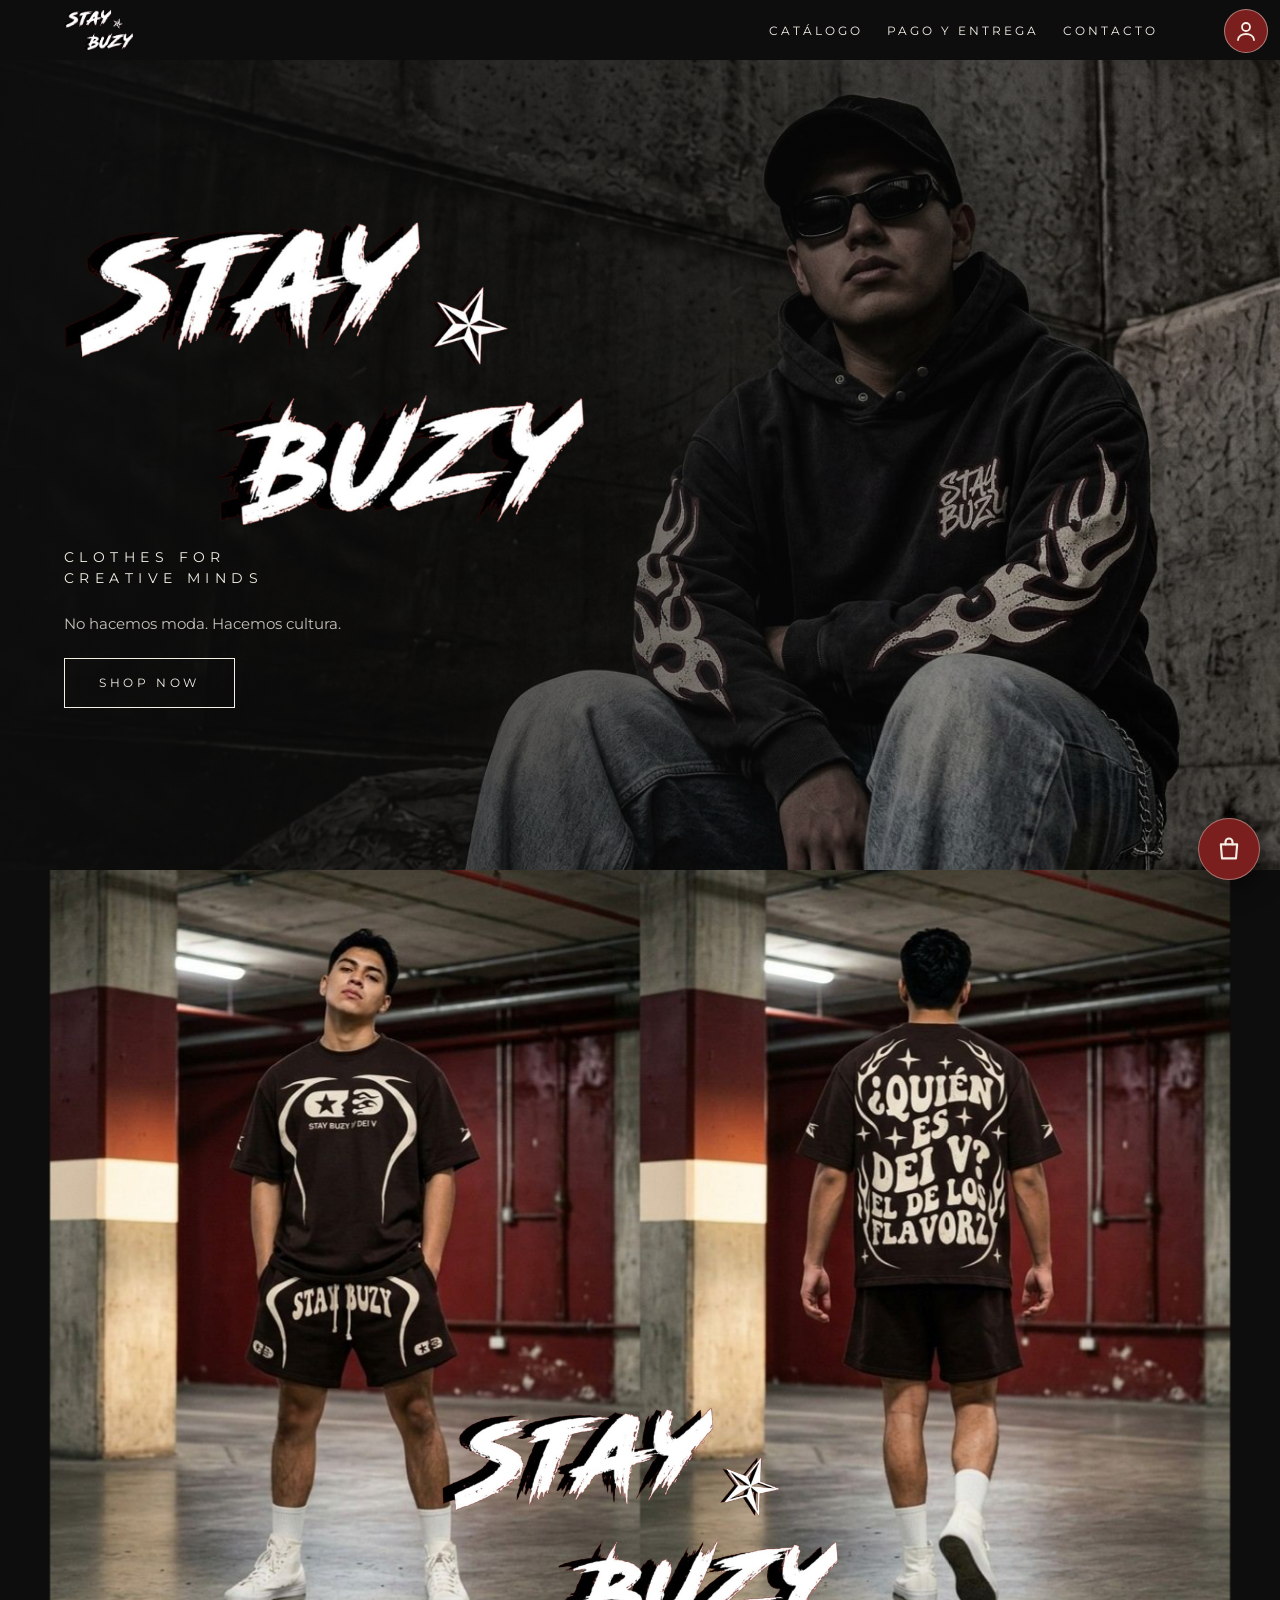
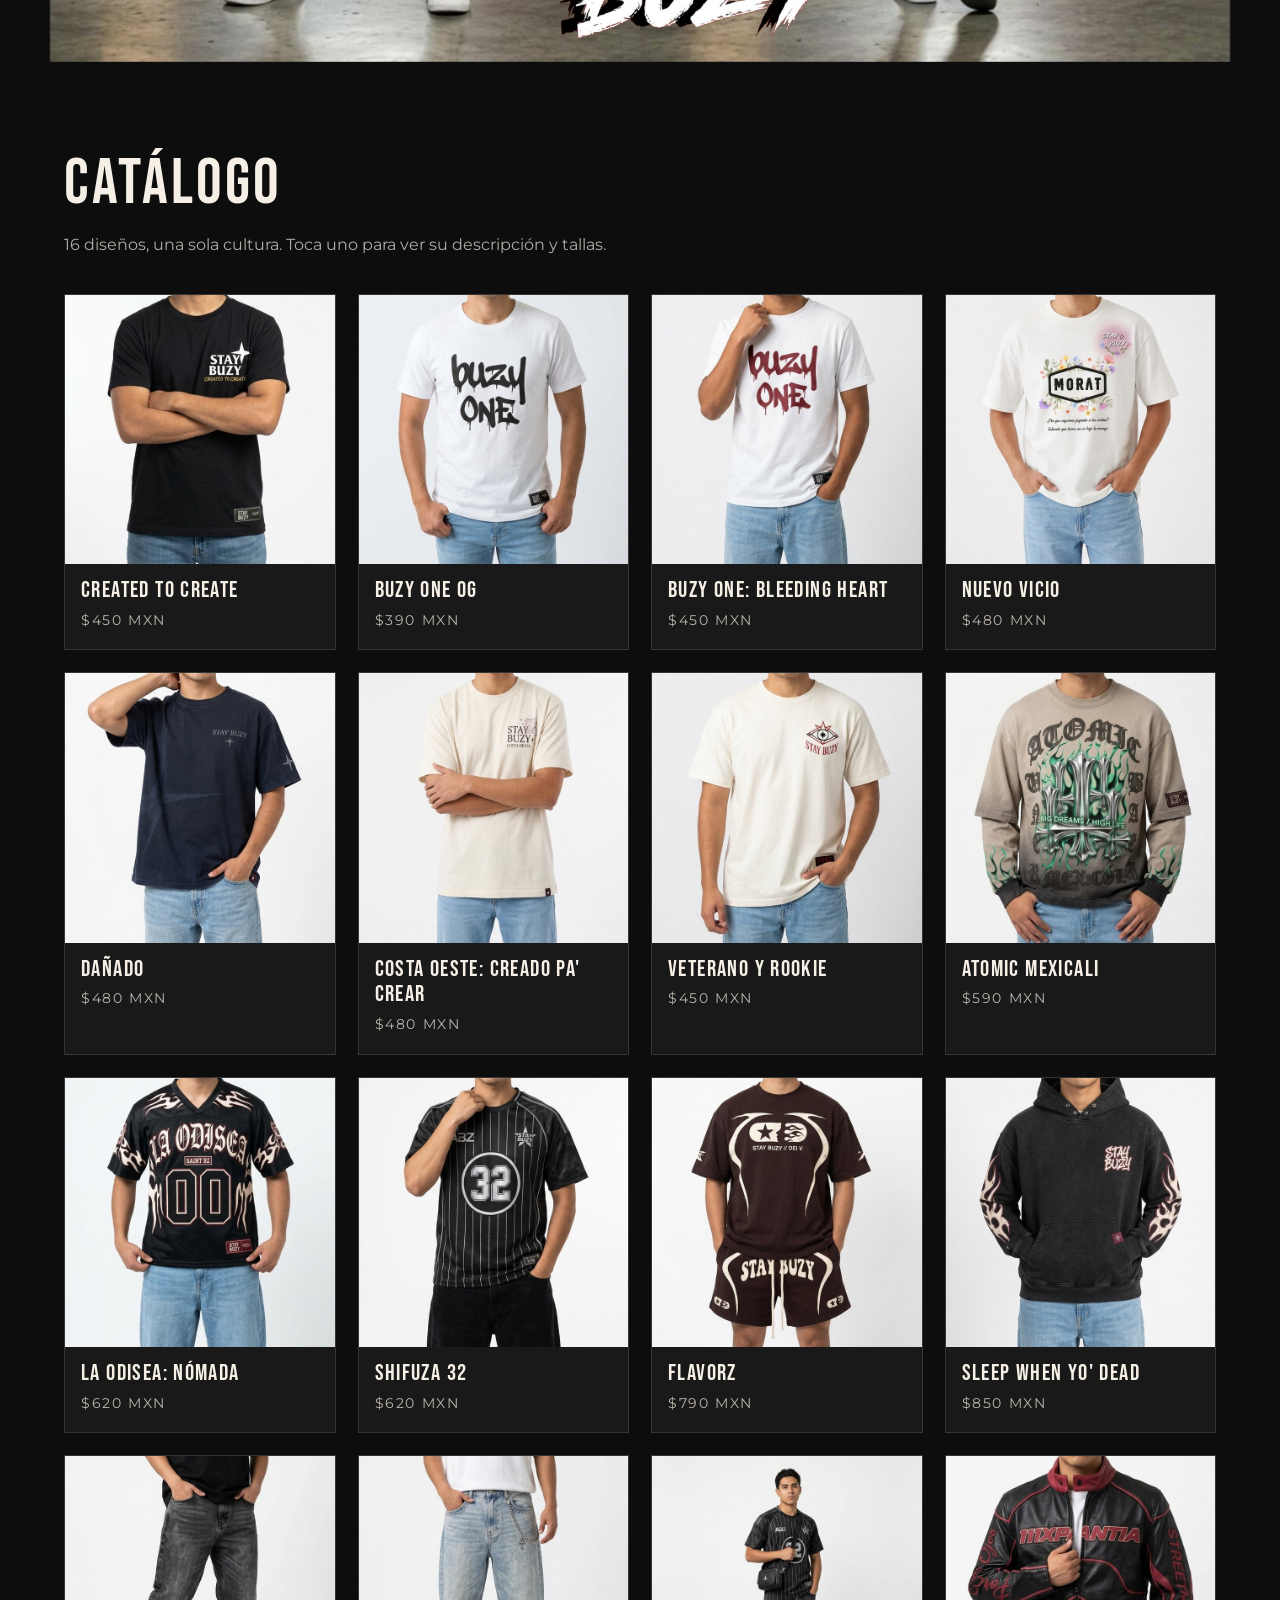
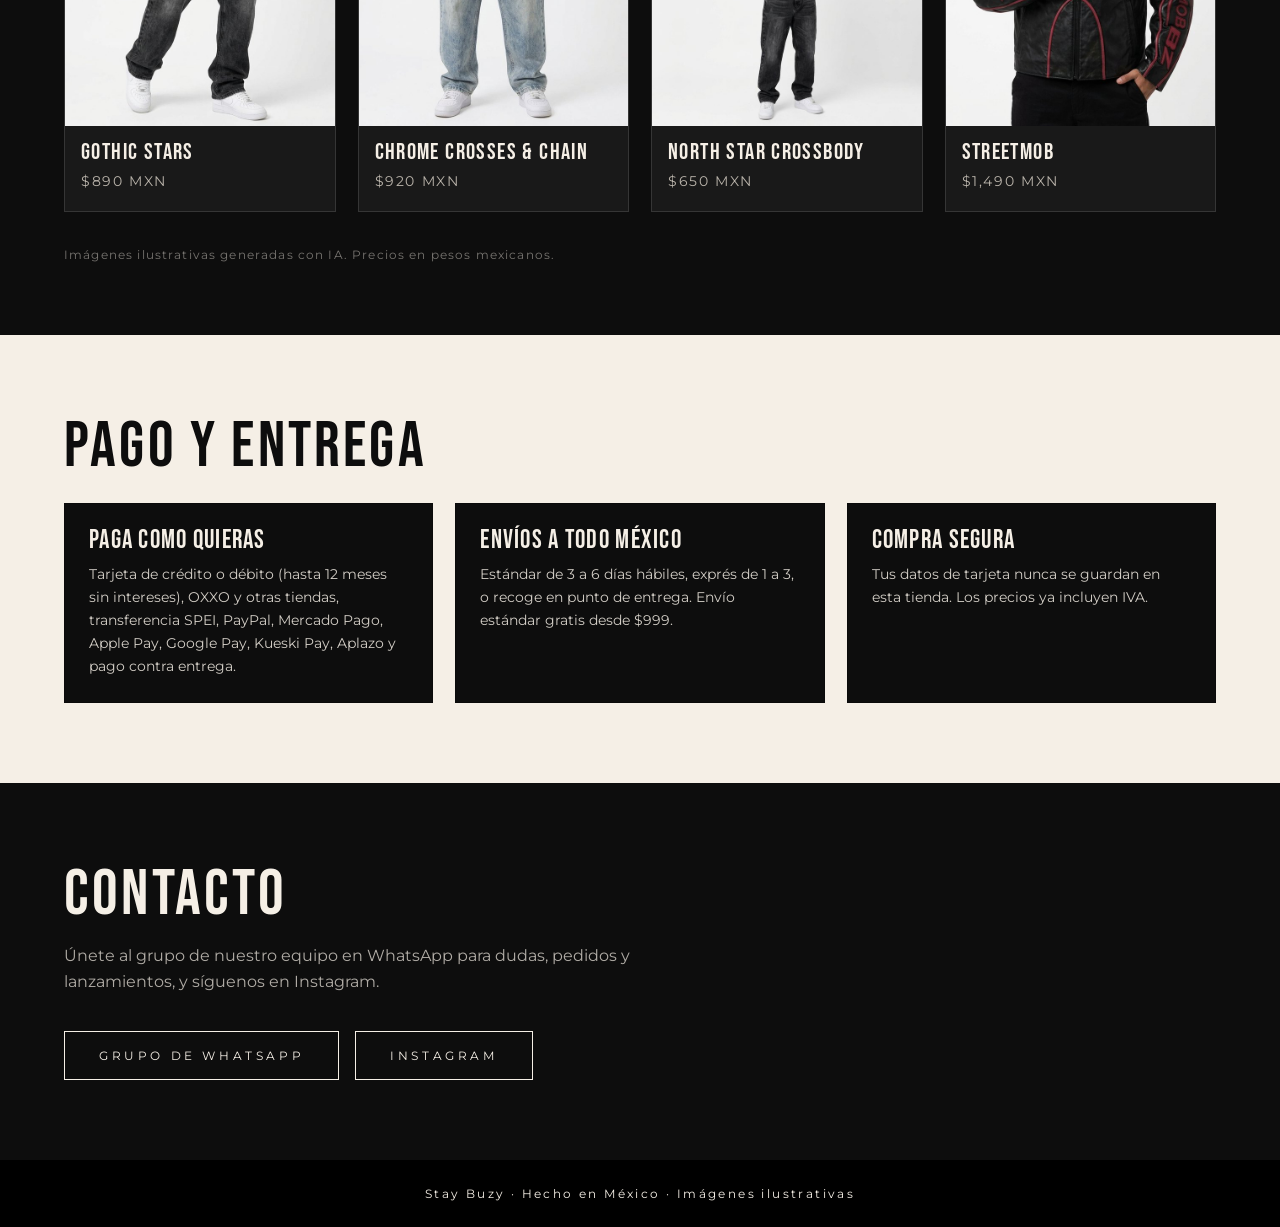
==== index.html @ 7fdaa64a "Primera versión" ====
<!DOCTYPE html>
<html lang="es">
<head>
  <meta charset="UTF-8">
  <meta name="viewport" content="width=device-width, initial-scale=1.0">
  <title>Stay Buzy | Ropa de tu artista favorito</title>
  <!-- Fuentes de la marca: Bebas Neue (títulos) y Montserrat (textos) -->
  <link href="https://fonts.googleapis.com/css2?family=Bebas+Neue&family=Montserrat:wght@400;600&family=Abril+Fatface&family=Alkalami&display=swap" rel="stylesheet">
  <link rel="stylesheet" href="css/styles.css">
  <link rel="stylesheet" href="css/carrito.css">
  <link rel="stylesheet" href="css/cuenta.css">
</head>
<body>

  <!-- ENCABEZADO: logo y menú. Cada enlace lleva a una sección por su id -->
  <header class="barra">
    <a href="#inicio"><img class="barra__logo" src="assets/logo.png" alt="Stay Buzy"></a>
    <nav>
      <ul class="menu">
        <li><a href="#catalogo">Catálogo</a></li>
        <li><a href="#pago">Pago y entrega</a></li>
        <li><a href="#contacto">Contacto</a></li>
      </ul>
    </nav>
  </header>

  <main>
    <!-- PORTADA: texto a la izquierda, foto del modelo de fondo (assets/hero.jpg) -->
    <section id="inicio" class="portada">
      <div class="portada__contenido">
        <img class="portada__logo" src="assets/logo.png" alt="Stay Buzy">
        <p class="portada__lema">Clothes for<br>creative minds</p>
        <p class="portada__eslogan">No hacemos moda. Hacemos cultura.</p>
        <a class="boton" href="#catalogo">Shop now</a>
      </div>
    </section>

    <!-- LOOKS: carrusel solo de imágenes (frente de cada look) con el logo encima. Lo mueve js/slider.js -->
    <section id="looks" class="looks" aria-label="Looks de Stay Buzy">
      <div class="slider" id="slider">
      <div class="slide"><img class="slide__foto" src="assets/looks/abz-32.jpg" alt="Look Stay Buzy" ></div>
      <div class="slide"><img class="slide__foto" src="assets/looks/dei-v.jpg" alt="Look Stay Buzy"></div>
      <div class="slide"><img class="slide__foto" src="assets/looks/atomic.jpg" alt="Look Stay Buzy"></div>
      <div class="slide"><img class="slide__foto" src="assets/looks/street-mob.jpg" alt="Look Stay Buzy"></div>
      <div class="slide"><img class="slide__foto" src="assets/looks/la-odisea.jpg" alt="Look Stay Buzy"></div>
        <img class="slider__logo" src="assets/logo.png" alt="Stay Buzy">
      </div>
    </section>

    <!-- CATÁLOGO: los 16 productos, cuadrados, con foto de frente, nombre y precio. Los dibuja js/inicio.js -->
    <section id="catalogo" class="seccion seccion--oscura catalogo">
      <h2>Catálogo</h2>
      <p class="catalogo__sub">16 diseños, una sola cultura. Toca uno para ver su descripción y tallas.</p>
      <div class="rejilla" id="rejilla"></div>
      <p class="catalogo__nota">Imágenes ilustrativas generadas con IA. Precios en pesos mexicanos.</p>
    </section>

    <section id="pago" class="seccion">
      <h2>Pago y entrega</h2>
      <div class="pe">
        <div><h3>Paga como quieras</h3><p>Tarjeta de crédito o débito (hasta 12 meses sin intereses), OXXO y otras tiendas, transferencia SPEI, PayPal, Mercado Pago, Apple Pay, Google Pay, Kueski Pay, Aplazo y pago contra entrega.</p></div>
        <div><h3>Envíos a todo México</h3><p>Estándar de 3 a 6 días hábiles, exprés de 1 a 3, o recoge en punto de entrega. Envío estándar gratis desde $999.</p></div>
        <div><h3>Compra segura</h3><p>Tus datos de tarjeta nunca se guardan en esta tienda. Los precios ya incluyen IVA.</p></div>
      </div>
    </section>

    <section id="contacto" class="seccion seccion--oscura">
      <h2>Contacto</h2>
      <p class="catalogo__sub">Únete al grupo de nuestro equipo en WhatsApp para dudas, pedidos y lanzamientos, y síguenos en Instagram.</p>
      <div class="ct">
        <a class="boton" id="ctWa" href="#" target="_blank" rel="noopener">Grupo de WhatsApp</a>
        <a class="boton" id="ctIg" href="#" target="_blank" rel="noopener">Instagram</a>
      </div>
    </section>
  </main>

  <!-- PIE DE PÁGINA -->
  <footer class="pie">
    <p>Stay Buzy · Hecho en México · Imágenes ilustrativas</p>
  </footer>

  <script src="js/productos.js"></script>
  <script src="js/comun.js"></script>
  <script src="js/carrito.js"></script>
  <script src="js/cuenta.js"></script>
  <script src="js/inicio.js"></script>
  <script src="js/slider.js"></script>
  <script>document.getElementById("ctWa").href = TIENDA.whatsappGrupo; document.getElementById("ctIg").href = TIENDA.instagram;</script>
</body>
</html>
---- css/styles.css ----
/* ===== 1. VARIABLES: colores y fuentes de la marca ===== */
:root {
  --negro: #0D0D0D;
  --crema: #F5EFE6;
  --vino: #7A1E1E;
  --gris: #3A3A3A;
  --fuente-titulos: 'Bebas Neue', Impact, sans-serif;
  --fuente-texto: 'Montserrat', Arial, sans-serif;
}

/* ===== 2. REINICIO: quita márgenes por defecto ===== */
* { margin: 0; padding: 0; box-sizing: border-box; }
html { scroll-behavior: smooth; scroll-padding-top: 80px; }

body {
  background: var(--crema);
  color: var(--negro);
  font-family: var(--fuente-texto);
  line-height: 1.6;
}

img { max-width: 100%; display: block; }
a { color: inherit; }

h1, h2, h3 {
  font-family: var(--fuente-titulos);
  font-weight: 400;
  letter-spacing: 0.05em;
  line-height: 1;
}

/* ===== 3. ENCABEZADO Y MENÚ ===== */
.barra {
  position: sticky;      /* se queda arriba al bajar */
  top: 0;
  z-index: 10;
  display: flex;
  justify-content: space-between;
  align-items: center;
  flex-wrap: wrap;
  gap: 10px;
  padding: 10px 5%;
  background: var(--negro);
  color: var(--crema);
}
.barra__logo { height: 40px; }

.menu {
  display: flex;
  flex-wrap: wrap;
  gap: 24px;
  list-style: none;
}
.menu a {
  text-decoration: none;
  font-size: 0.75rem;
  letter-spacing: 0.25em;
  text-transform: uppercase;
}
.menu a:hover { color: var(--vino); }

/* ===== 4. PORTADA con foto de fondo ===== */
.portada {
  position: relative;
  min-height: 90vh;
  display: flex;
  align-items: center;
  padding: 60px 5%;
  color: var(--crema);
  /* Capas (de arriba a abajo): degradado oscuro para leer el texto, foto del modelo,
     y un fondo de respaldo por si todavía no existe assets/hero.jpg */
  background:
    linear-gradient(90deg, rgba(13,13,13,.92) 0%, rgba(13,13,13,.55) 45%, rgba(13,13,13,.1) 100%),
    url("../assets/hero.jpg") right center / cover no-repeat,
    radial-gradient(ellipse at 70% 40%, var(--gris), var(--negro));
}
.portada__contenido {
  max-width: 560px;
  display: flex;
  flex-direction: column;
  align-items: flex-start;
  gap: 22px;
}
.portada__logo { width: min(100%, 520px); }
.portada__lema {
  font-size: 0.85rem;
  letter-spacing: 0.4em;
  text-transform: uppercase;
}
.portada__eslogan { font-size: 0.95rem; opacity: 0.8; }
.portada__nota {
  position: absolute;
  right: 5%;
  bottom: 16px;
  font-size: 0.65rem;
  letter-spacing: 0.2em;
  text-transform: uppercase;
  opacity: 0.6;
}
@media (max-width: 700px) {
  /* En celular la foto entra completa a lo ancho (sin recortar los lados) y el texto va debajo */
  .portada {
    display: block;
    min-height: 0;
    padding: calc(100vw * 768 / 1376 + 10px) 5% 50px;
    background:
      linear-gradient(0deg, var(--negro) 0, rgba(13,13,13,0) calc(100vw * 0.2)) 0 calc(100vw * 768 / 1376 - 100vw * 0.2) / 100% calc(100vw * 0.2) no-repeat,
      url("../assets/hero.jpg") center top / 100% auto no-repeat,
      var(--negro);
  }
  .portada__contenido { max-width: none; }
}

.boton {
  display: inline-block;
  padding: 14px 34px;
  border: 1px solid var(--crema);
  text-decoration: none;
  font-size: 0.75rem;
  letter-spacing: 0.3em;
  text-transform: uppercase;
}
.boton:hover { background: var(--crema); color: var(--vino); }

/* ===== 5. SECCIONES ===== */
.seccion { padding: 80px 5%; }
.seccion--oscura { background: var(--negro); color: var(--crema); }
.seccion h2 { font-size: clamp(2.4rem, 6vw, 4rem); margin-bottom: 16px; }
.pendiente { opacity: 0.6; font-style: italic; }

/* ===== 6. PIE DE PÁGINA ===== */
.pie {
  padding: 24px 5%;
  background: #000;
  color: var(--crema);
  text-align: center;
  font-size: 0.75rem;
  letter-spacing: 0.2em;
}

/* ===== 7. CARRUSEL DE LOOKS (solo imágenes, frente + espalda, con logo grande encima) ===== */
.looks { background: var(--negro); }
.slider {
  /* La foto mide 1264x848 (proporción 1.49). El alto se ajusta para verla completa. */
  --alto: min(calc(100vw / 1.4906), 88vh);
  position: relative; height: var(--alto); overflow: hidden;
  background: var(--negro);
}
/* Todas las fotos quedan apiladas y siempre "pintadas"; solo cambia la opacidad (rápido y ligero) */
.slide {
  position: absolute; inset: 0;
  display: flex; justify-content: center;
  opacity: 0;
  transition: opacity .4s ease;
  will-change: opacity;
}
.slide--activo { opacity: 1; }
.slide__foto { height: 100%; width: auto; max-width: none; }

/* Logo grande abajo al centro, encima de las fotos (como el título de Siren's Web) */
.slider__logo {
  position: absolute; z-index: 2; pointer-events: none;
  left: 50%; bottom: 3%; transform: translateX(-50%);
  width: calc(var(--alto) * .5);
}
@media (max-width: 700px) {
  .slider__logo { width: calc(var(--alto) * .56); bottom: 2%; }
}
@media (prefers-reduced-motion: reduce) { .slide { transition: none; } }


/* ===== 8. CATÁLOGO EN EL INICIO: 16 tarjetas cuadradas (foto de frente, nombre y precio) ===== */
.catalogo { padding-top: 90px; padding-bottom: 70px; }
.catalogo__sub { opacity: .7; margin-bottom: 36px; max-width: 60ch; }
.catalogo__nota { opacity: .45; font-size: .72rem; letter-spacing: .1em; margin-top: 34px; }
.rejilla { display: grid; grid-template-columns: repeat(4, 1fr); gap: 22px; }   /* 16 productos = 4 filas de 4 */
@media (max-width: 1000px) { .rejilla { grid-template-columns: repeat(3, 1fr); } }
.tarjeta {
  display: block; text-decoration: none; overflow: hidden;
  background: rgba(255,255,255,.05);              /* semitransparente */
  border: 1px solid rgba(255,255,255,.12);
  transition: transform .3s, border-color .3s, background .3s;
}
.tarjeta:hover { transform: translateY(-5px); border-color: rgba(245,239,230,.55); background: rgba(255,255,255,.09); }
.tarjeta__foto { aspect-ratio: 1 / 1; overflow: hidden; background: #1a1a1a; }
.tarjeta__foto img { width: 100%; height: 100%; object-fit: cover; transition: transform .5s ease; }
.tarjeta:hover .tarjeta__foto img { transform: scale(1.04); }
.tarjeta__info { padding: 14px 16px 18px; }
.tarjeta h3 { font-size: 1.45rem; letter-spacing: .06em; line-height: 1.1; color: var(--crema); }
.tarjeta .precio { margin-top: 6px; font-size: .85rem; letter-spacing: .12em; color: #b9b3aa; }
@media (max-width: 700px) {
  .rejilla { grid-template-columns: repeat(2, 1fr); gap: 12px; }
  .tarjeta__info { padding: 10px 12px 14px; }
  .tarjeta h3 { font-size: 1.15rem; }
}
---- css/carrito.css ----
/* Carrito flotante y panel lateral. Mismos tonos y fuentes que la página de producto. */
:root { --vino: #7A1E1E; --vino-claro: #962626; --cb-linea: rgba(255,255,255,.14); }
.cb-fab { position: fixed; right: 20px; bottom: 20px; z-index: 50; width: 62px; height: 62px; border-radius: 50%; display: grid; place-items: center; background: var(--vino); color: #F5EFE6; border: 1px solid rgba(245,239,230,.4); box-shadow: 0 8px 24px rgba(0,0,0,.55); cursor: pointer; transition: background .2s; }
.cb-fab:hover { background: var(--vino-claro); }
.cb-fab svg { width: 28px; height: 28px; }
.cb-fab b { position: absolute; top: -5px; right: -5px; min-width: 24px; height: 24px; padding: 0 6px; border-radius: 12px; background: #F5EFE6; color: #0D0D0D; font: 700 .78rem/24px Arial, sans-serif; text-align: center; }
.cb-fab.vacio b { display: none; }
.cb-fab.salta { animation: cbsalta .45s; }
@keyframes cbsalta { 40% { transform: scale(1.2); } }
.cb-vel { position: fixed; inset: 0; z-index: 60; background: rgba(0,0,0,.65); opacity: 0; pointer-events: none; transition: opacity .25s; }
.cb { position: fixed; top: 0; right: 0; bottom: 0; z-index: 61; width: min(430px, 100%); display: flex; flex-direction: column; background: #0D0D0D; color: #F5EFE6; border-left: 1px solid var(--cb-linea); transform: translateX(105%); transition: transform .3s; font-family: 'Alkalami', Georgia, serif; line-height: 1.5; }
.cb-abierto .cb-vel { opacity: 1; pointer-events: auto; }
.cb-abierto .cb { transform: none; }
.cb button { font-family: inherit; cursor: pointer; color: inherit; }
.cb__cab { display: flex; justify-content: space-between; align-items: center; padding: 18px 22px; border-bottom: 1px solid var(--cb-linea); }
.cb__cab h2 { font: 400 1.7rem 'Abril Fatface', Georgia, serif; }
.cb__cab button { background: none; border: 0; font-size: 1.2rem; padding: 6px 10px; }
.cb__envio { padding: 14px 22px; font-size: .9rem; border-bottom: 1px solid var(--cb-linea); }
.cb__barra { height: 5px; margin-top: 8px; background: rgba(255,255,255,.12); border-radius: 3px; overflow: hidden; }
.cb__barra i { display: block; height: 100%; background: var(--vino-claro); transition: width .3s; }
.cb__lista { flex: 1; overflow-y: auto; list-style: none; padding: 6px 22px; }
.cb__fila { display: grid; grid-template-columns: 72px 1fr auto; gap: 14px; padding: 16px 0; border-bottom: 1px solid var(--cb-linea); }
.cb__fila img { width: 72px; height: 72px; object-fit: cover; border: 1px solid var(--cb-linea); }
.cb__nom { font: 400 1.1rem/1.15 'Abril Fatface', Georgia, serif; }
.cb__sub { font-size: .85rem; color: #b9b3aa; }
.cb__cant { display: flex; align-items: center; gap: 4px; margin-top: 8px; }
.cb__cant button { width: 30px; height: 30px; background: none; border: 1px solid var(--cb-linea); border-radius: 50%; }
.cb__cant button:hover { border-color: #F5EFE6; }
.cb__cant span { min-width: 28px; text-align: center; }
.cb button.cb__quitar { width: auto; height: auto; margin-left: 10px; border: 0; border-radius: 0; font-size: .8rem; color: #b9b3aa; text-decoration: underline; }
.cb__imp { font-size: .95rem; }
.cb__pie { padding: 18px 22px 22px; border-top: 1px solid var(--cb-linea); display: grid; gap: 10px; background: rgba(255,255,255,.04); }
.cb__tot { display: flex; justify-content: space-between; font: 400 1.3rem 'Abril Fatface', Georgia, serif; }
.cb__nota { font-size: .78rem; color: #b9b3aa; }
.cb__vacio { flex: 1; display: grid; place-content: center; justify-items: center; gap: 18px; text-align: center; padding: 30px; }
.cb .btn, .btn { display: block; text-align: center; text-decoration: none; padding: 16px 20px; font: 400 .85rem 'Alkalami', Georgia, serif; letter-spacing: .25em; text-transform: uppercase; border: 1px solid #F5EFE6; transition: .25s; }
.cb .btn--lleno { background: #F5EFE6; color: #0D0D0D; }
.cb .btn--lleno:hover { background: #fff; }
.cb .btn--borde { background: none; }
.cb .btn--borde:hover { background: #F5EFE6; color: #0D0D0D; }
@media (prefers-reduced-motion: reduce) { .cb, .cb-vel, .cb-fab { transition: none; animation: none; } }

.pe { display: grid; grid-template-columns: repeat(3, 1fr); gap: 22px; margin-top: 24px; }
.pe > div { padding: 24px; background: var(--negro); color: var(--crema); border: 1px solid rgba(0,0,0,.2); }
.pe h3 { font-size: 1.6rem; margin-bottom: 10px; }
.pe p { font-size: .9rem; opacity: .85; }
@media (max-width: 800px) { .pe { grid-template-columns: 1fr; } }

.ct { display: flex; flex-wrap: wrap; gap: 16px; }
---- css/cuenta.css ----
/* Burbuja de perfil, ventana de acceso y reseñas. Mismos tonos y fuentes de la tienda. */
.barra, .cab { padding-right: calc(5% + 58px); }
.cu-btn { position: fixed; top: 9px; right: 12px; z-index: 55; width: 44px; height: 44px; border-radius: 50%; overflow: hidden; display: grid; place-items: center; background: var(--vino, #7A1E1E); color: #F5EFE6; border: 1px solid rgba(245,239,230,.45); font: 400 1.25rem 'Abril Fatface', Georgia, serif; cursor: pointer; padding: 0; }
.cu-btn:hover { background: #962626; }
.cu-btn svg { width: 24px; height: 24px; } .cu-btn img { width: 100%; height: 100%; object-fit: cover; }
.cu-menu { position: fixed; top: 60px; right: 12px; z-index: 56; width: 220px; padding: 8px; background: #0D0D0D; border: 1px solid rgba(255,255,255,.2); box-shadow: 0 10px 30px rgba(0,0,0,.6); font-family: 'Alkalami', Georgia, serif; color: #F5EFE6; }
.cu-menu p { padding: 8px 12px; font-size: .9rem; color: #b9b3aa; }
.cu-menu a, .cu-menu button { display: block; width: 100%; padding: 10px 12px; background: none; border: 0; text-align: left; text-decoration: none; color: #F5EFE6; font: inherit; font-size: .95rem; cursor: pointer; }
.cu-menu a:hover, .cu-menu button:hover { background: rgba(255,255,255,.09); }
.cu-modal { position: fixed; inset: 0; z-index: 80; display: grid; place-items: center; padding: 16px; background: rgba(0,0,0,.7); }
.cu-modal[hidden] { display: none; }
.cu-caja { position: relative; width: min(420px, 100%); padding: 28px; background: #0D0D0D; color: #F5EFE6; border: 1px solid rgba(255,255,255,.2); font-family: 'Alkalami', Georgia, serif; }
.cu-x { position: absolute; top: 10px; right: 12px; background: none; border: 0; color: inherit; font-size: 1.1rem; cursor: pointer; }
.cu-tabs { display: flex; gap: 6px; margin-bottom: 18px; }
.cu-tabs button { flex: 1; padding: 10px; background: none; border: 0; border-bottom: 3px solid rgba(255,255,255,.14); color: #b9b3aa; font: inherit; cursor: pointer; }
.cu-tabs button.on { color: #F5EFE6; border-color: #7A1E1E; }
.cu-caja form { display: grid; gap: 12px; }
.cu-caja label { display: grid; gap: 5px; font-size: .85rem; color: #b9b3aa; }
.cu-caja input { padding: 12px; background: rgba(0,0,0,.4); border: 1px solid rgba(255,255,255,.2); color: #F5EFE6; font: 1rem 'Alkalami', Georgia, serif; border-radius: 0; }
.cu-caja input:focus-visible { outline: 2px solid #F5EFE6; }
.cu-err { min-height: 1.4em; color: #f0908b; font-size: .88rem; }
.cu-ok { padding: 15px; background: #7A1E1E; border: 1px solid #7A1E1E; color: #F5EFE6; font: .85rem 'Alkalami', Georgia, serif; letter-spacing: .25em; text-transform: uppercase; cursor: pointer; }
.cu-ok:hover { background: #962626; }
/* Reseñas */
.resenas { border-top: 1px solid var(--linea); }
.resenas h2 { font: 400 2rem var(--f-titulos); margin-bottom: 20px; }
.res__res { display: flex; align-items: center; gap: 20px; margin-bottom: 28px; padding: 22px; border: 1px solid var(--linea); background: var(--panel); }
.res__nota { font: 400 4rem/1 var(--f-titulos); }
.est { letter-spacing: .1em; color: var(--crema); } .est i { font-style: normal; opacity: .25; } .est b { font-weight: 400; }
.res__res p { font-size: .9rem; color: var(--gris-claro); } .res__res .est { font-size: 1.4rem; }
.res__lista { display: grid; grid-template-columns: 1fr 1fr; gap: 16px; }
.res { padding: 20px; border: 1px solid var(--linea); background: var(--panel); }
.res__c { display: flex; justify-content: space-between; gap: 10px; margin-bottom: 8px; font-size: .85rem; color: var(--gris-claro); }
.res__c b { font: 400 1.1rem var(--f-titulos); color: var(--crema); display: block; }
.res p { font-size: .95rem; } .res small { display: block; margin-top: 10px; color: var(--gris-claro); font-size: .75rem; }
@media (max-width: 760px) { .res__lista { grid-template-columns: 1fr; } .res__res { flex-wrap: wrap; } }

/* Que solo se vea un formulario a la vez */
.cu-caja form[hidden] { display: none; }
/* La ventana tiene su propio scroll y no mueve la página de atrás */
.cu-modal { overflow-y: auto; overscroll-behavior: contain; }
.cu-caja { max-height: calc(100vh - 32px); overflow-y: auto; overscroll-behavior: contain; }
body.cu-bloqueo { overflow: hidden; }
/* Ojito de la contraseña */
.cu-pass { position: relative; display: block; }
.cu-pass input { width: 100%; padding-right: 48px; }
.cu-ojo { position: absolute; right: 4px; top: 50%; transform: translateY(-50%); width: 40px; height: 40px; display: grid; place-items: center; background: none; border: 0; color: #b9b3aa; cursor: pointer; }
.cu-ojo:hover { color: #F5EFE6; }
.cu-ojo svg { width: 22px; height: 22px; }
.cu-ojo .tacha { display: none; } .cu-ojo.on .tacha { display: block; }
.cu-cambio { text-align: center; font-size: .9rem; color: #b9b3aa; }
.cu-cambio button { background: none; border: 0; padding: 0; color: #F5EFE6; font: inherit; text-decoration: underline; cursor: pointer; }
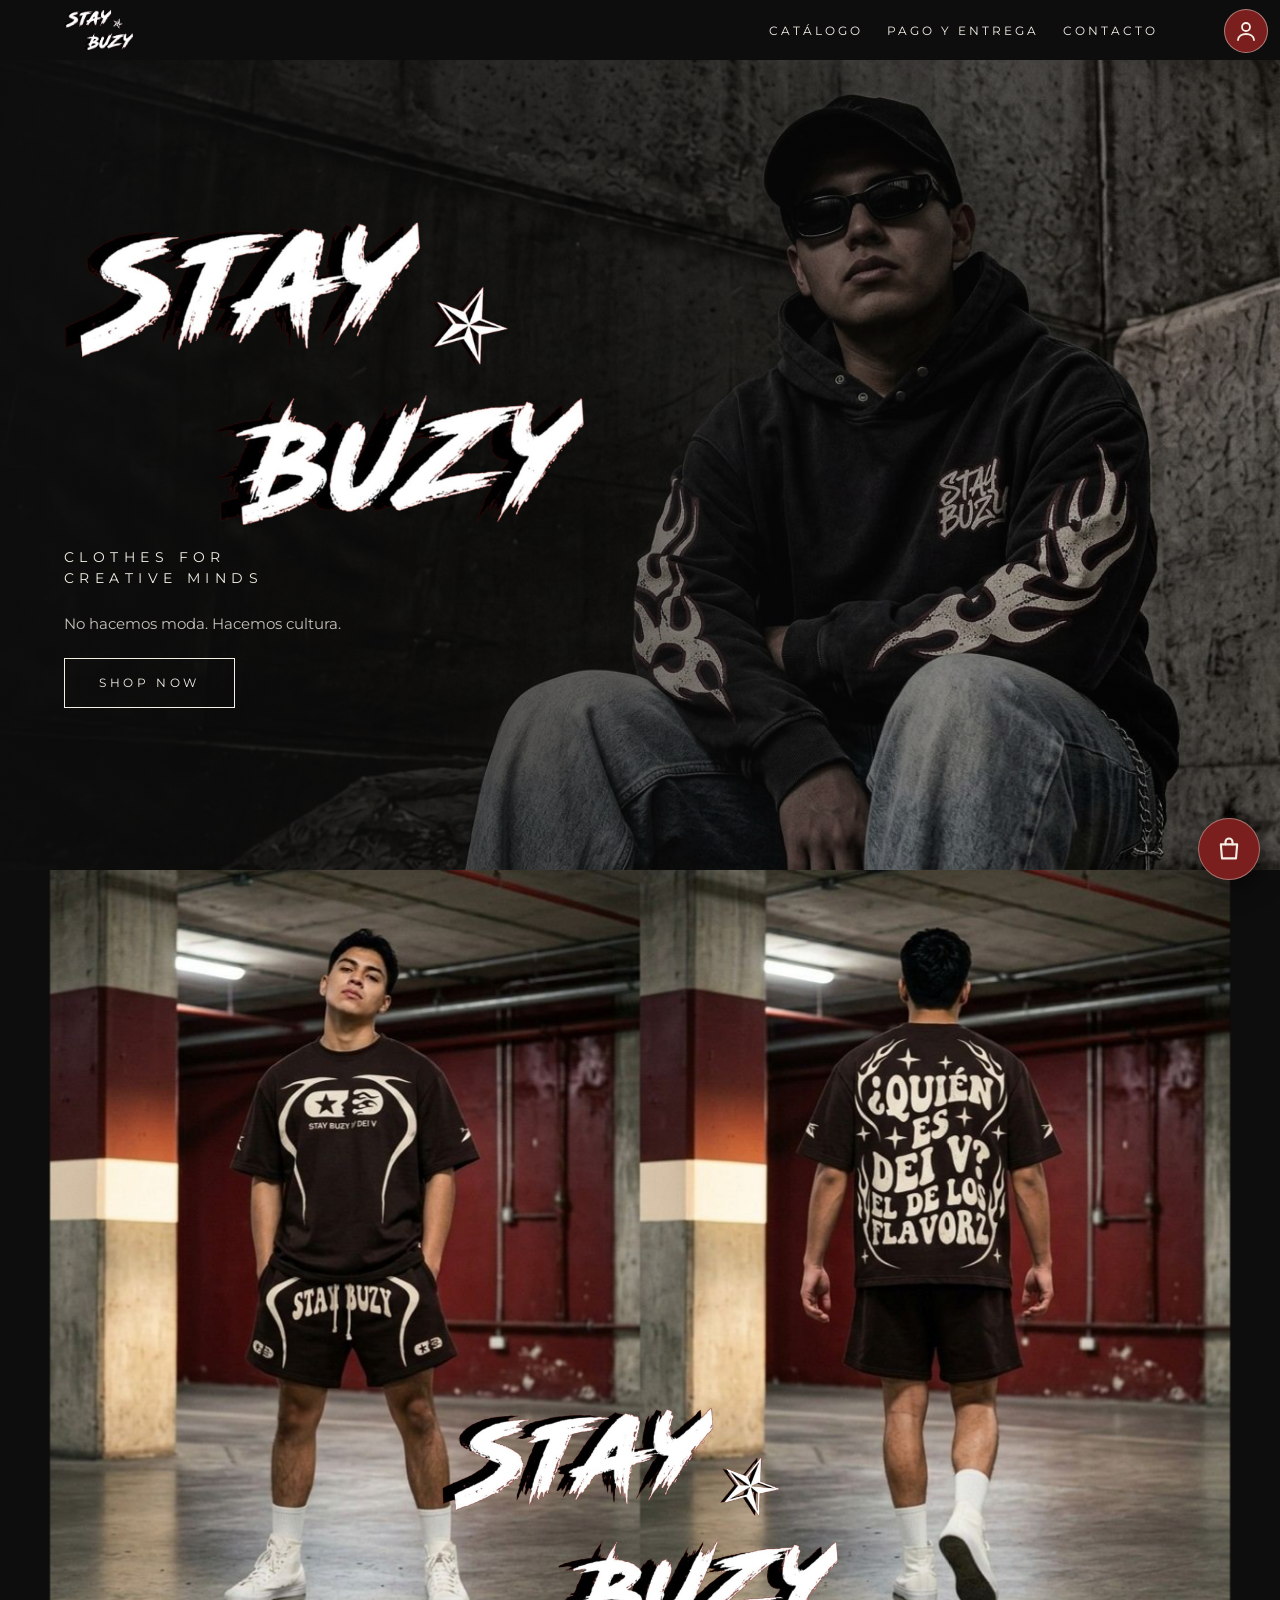
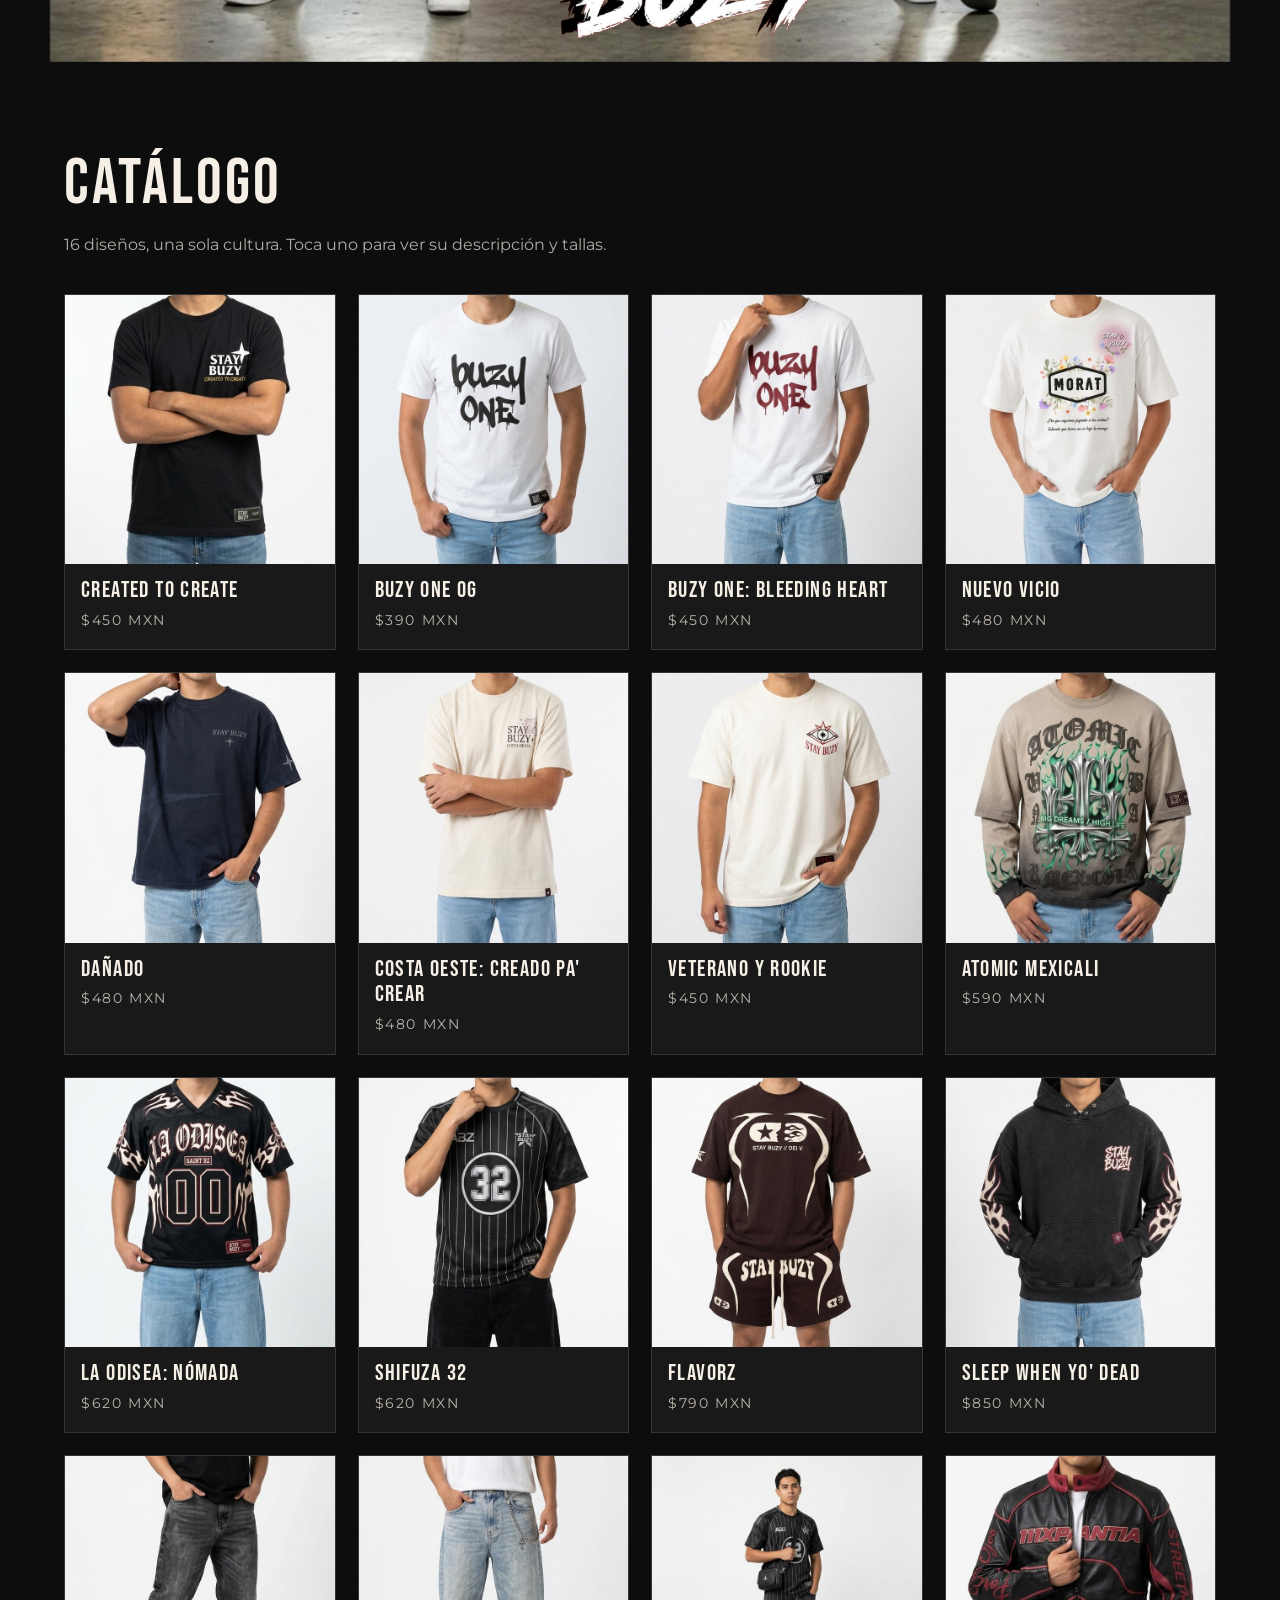
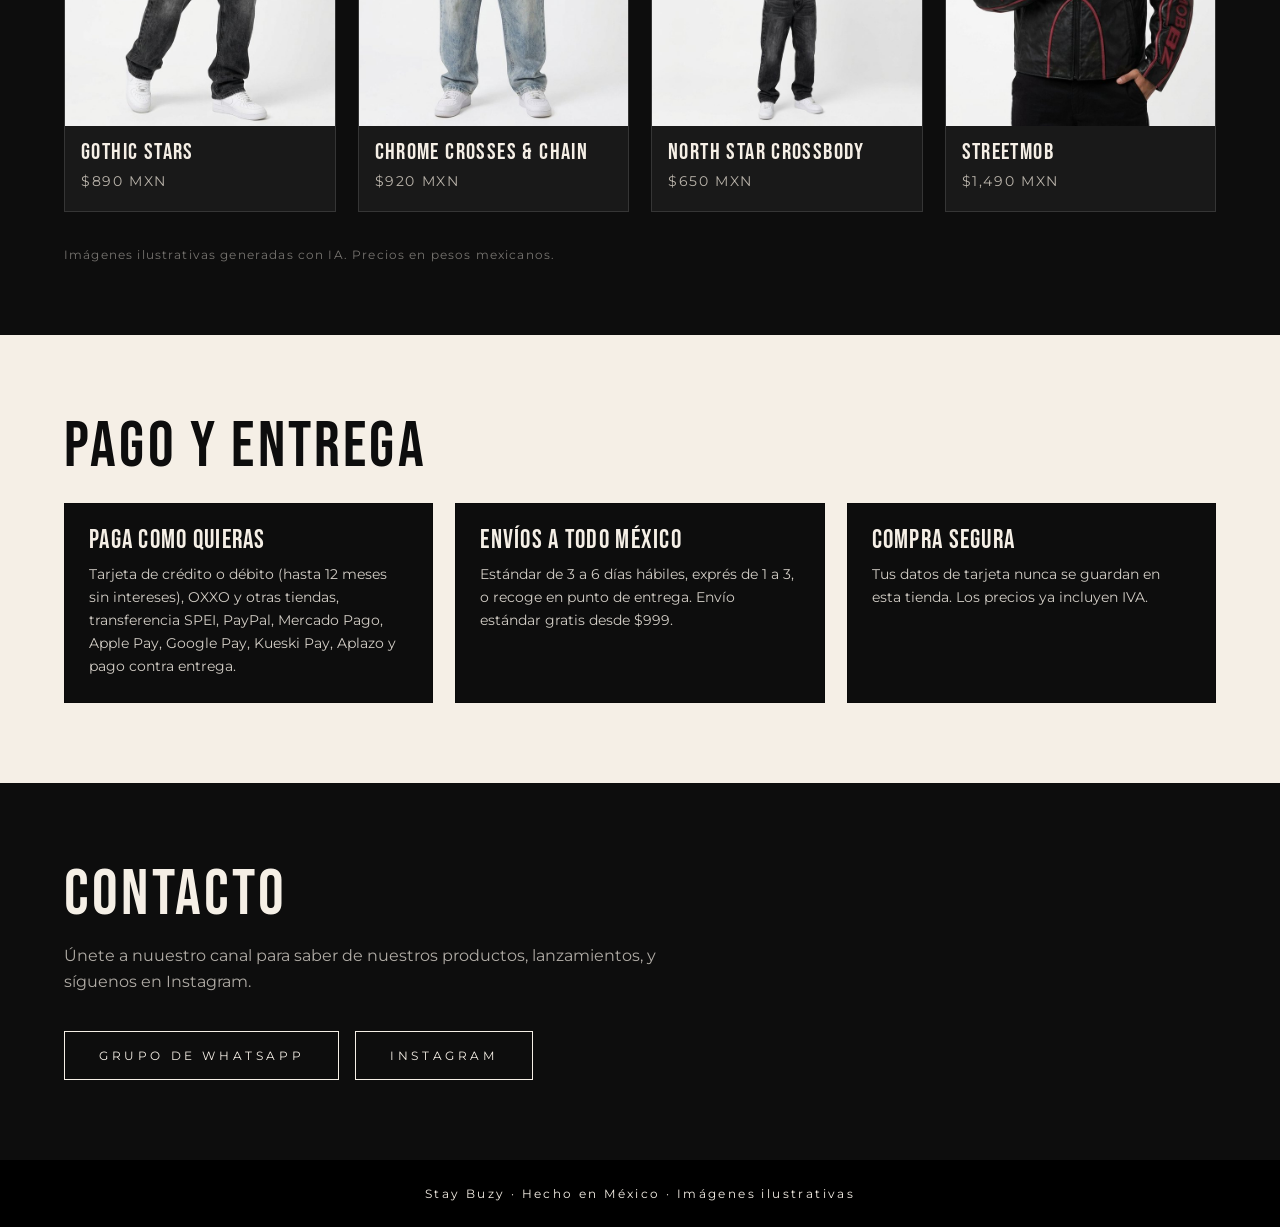
==== commit dba5e4ef: "Update index.html" ====
--- a/index.html
+++ b/index.html
@@ -66,7 +66,7 @@
 
     <section id="contacto" class="seccion seccion--oscura">
       <h2>Contacto</h2>
-      <p class="catalogo__sub">Únete al grupo de nuestro equipo en WhatsApp para dudas, pedidos y lanzamientos, y síguenos en Instagram.</p>
+      <p class="catalogo__sub">Únete a nuuestro canal para saber de nuestros productos, lanzamientos, y síguenos en Instagram.</p>
       <div class="ct">
         <a class="boton" id="ctWa" href="#" target="_blank" rel="noopener">Grupo de WhatsApp</a>
         <a class="boton" id="ctIg" href="#" target="_blank" rel="noopener">Instagram</a>
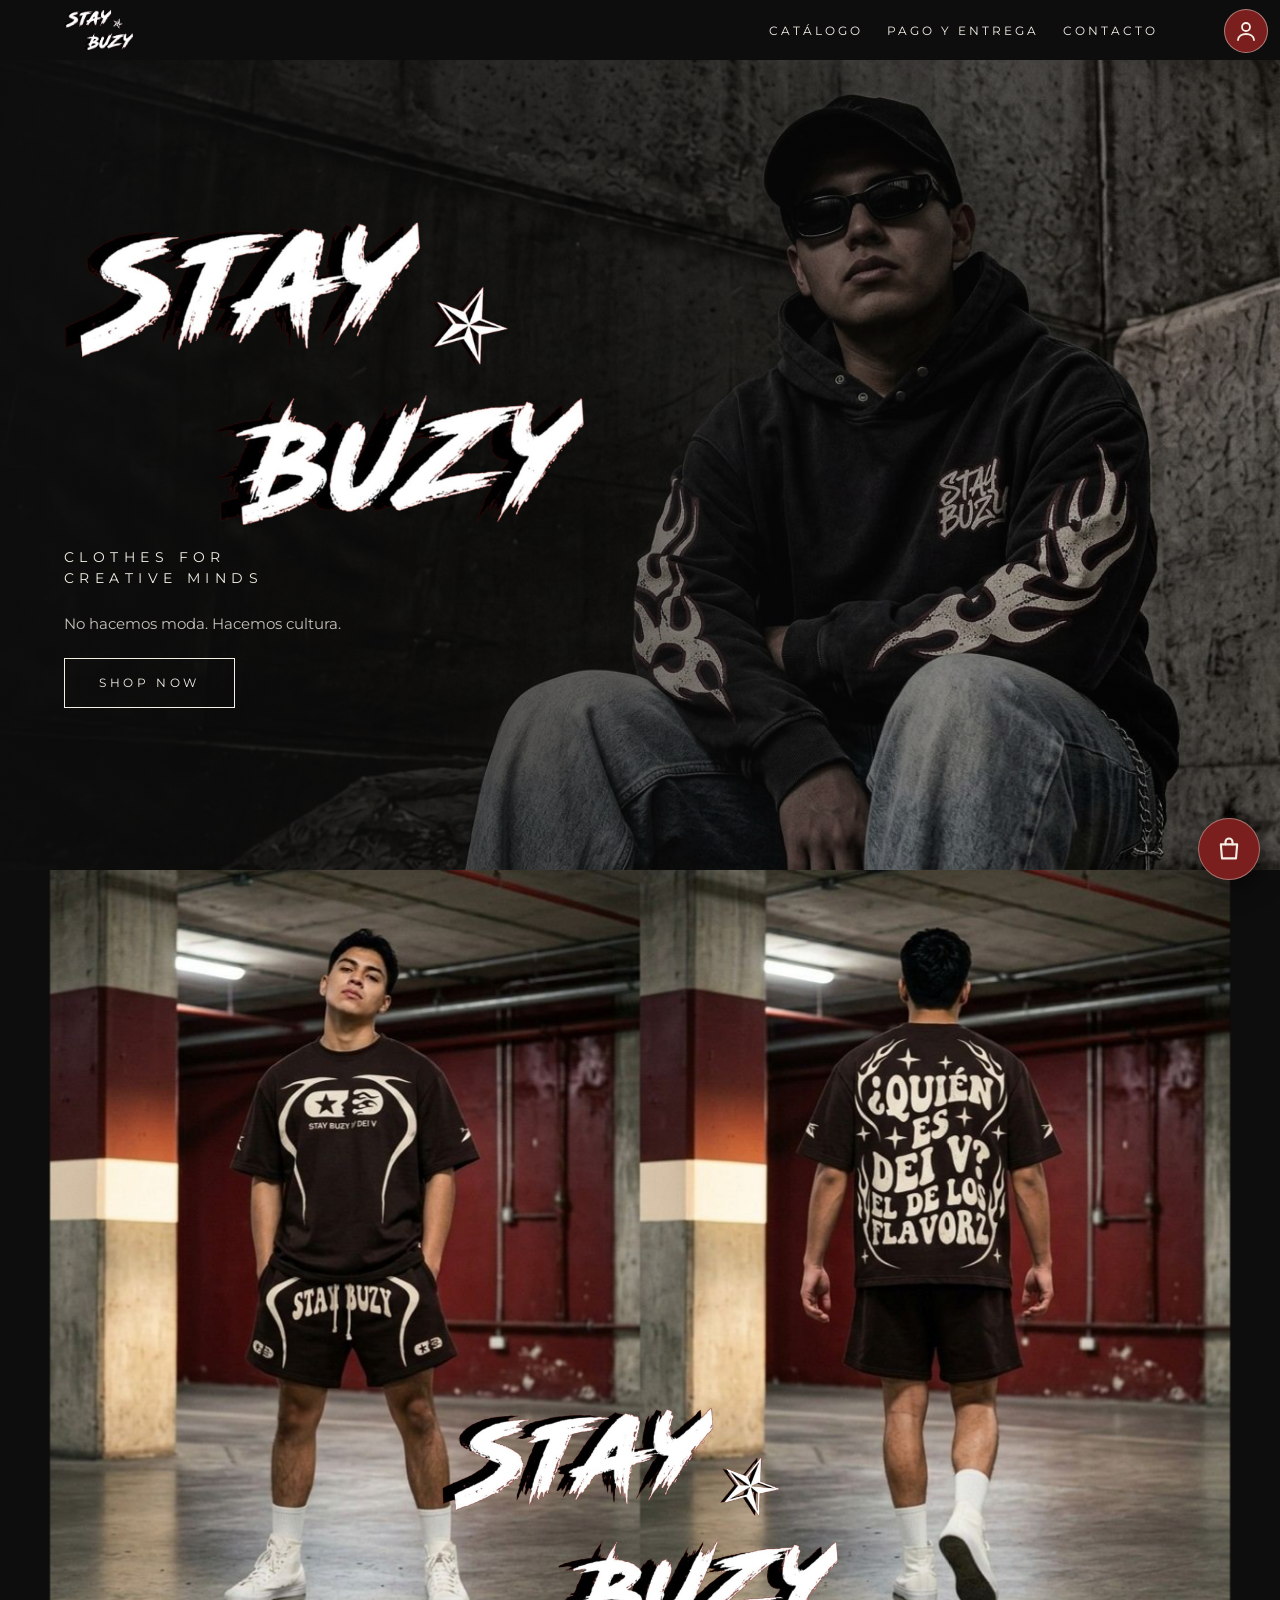
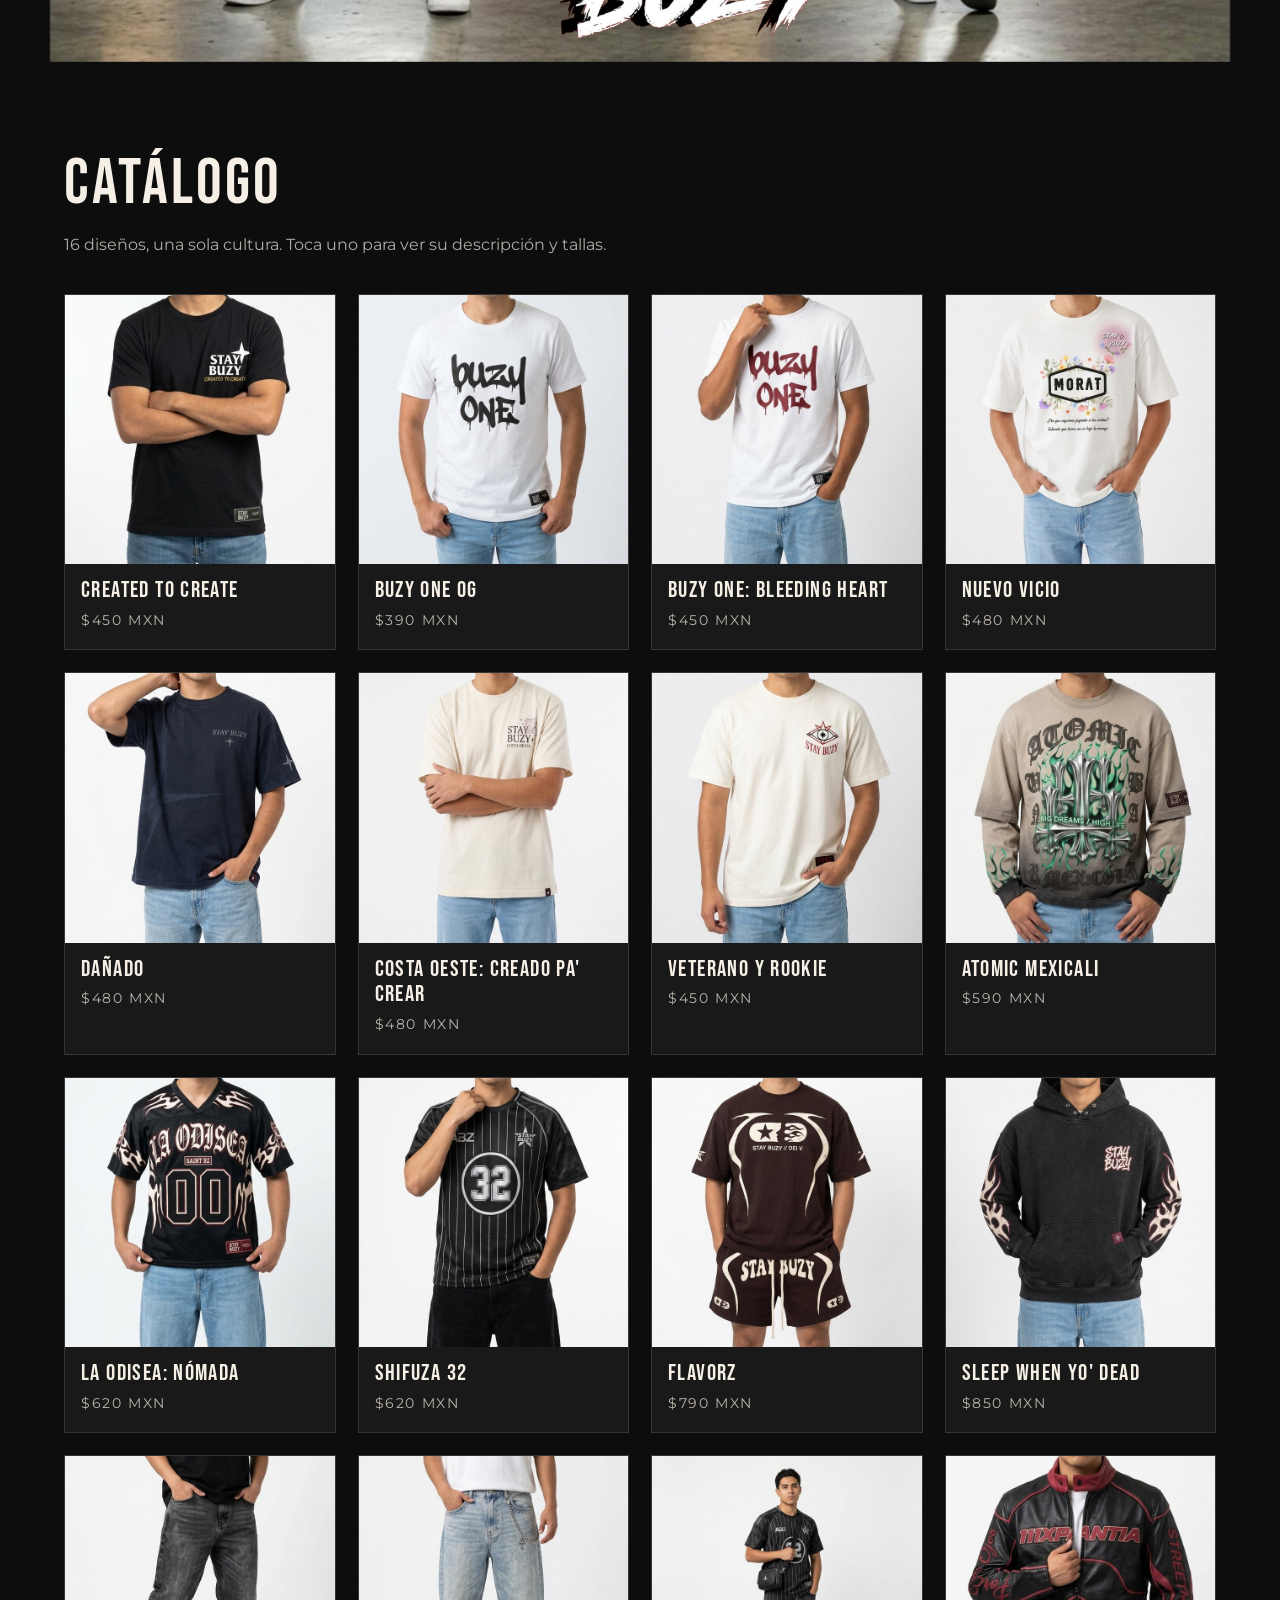
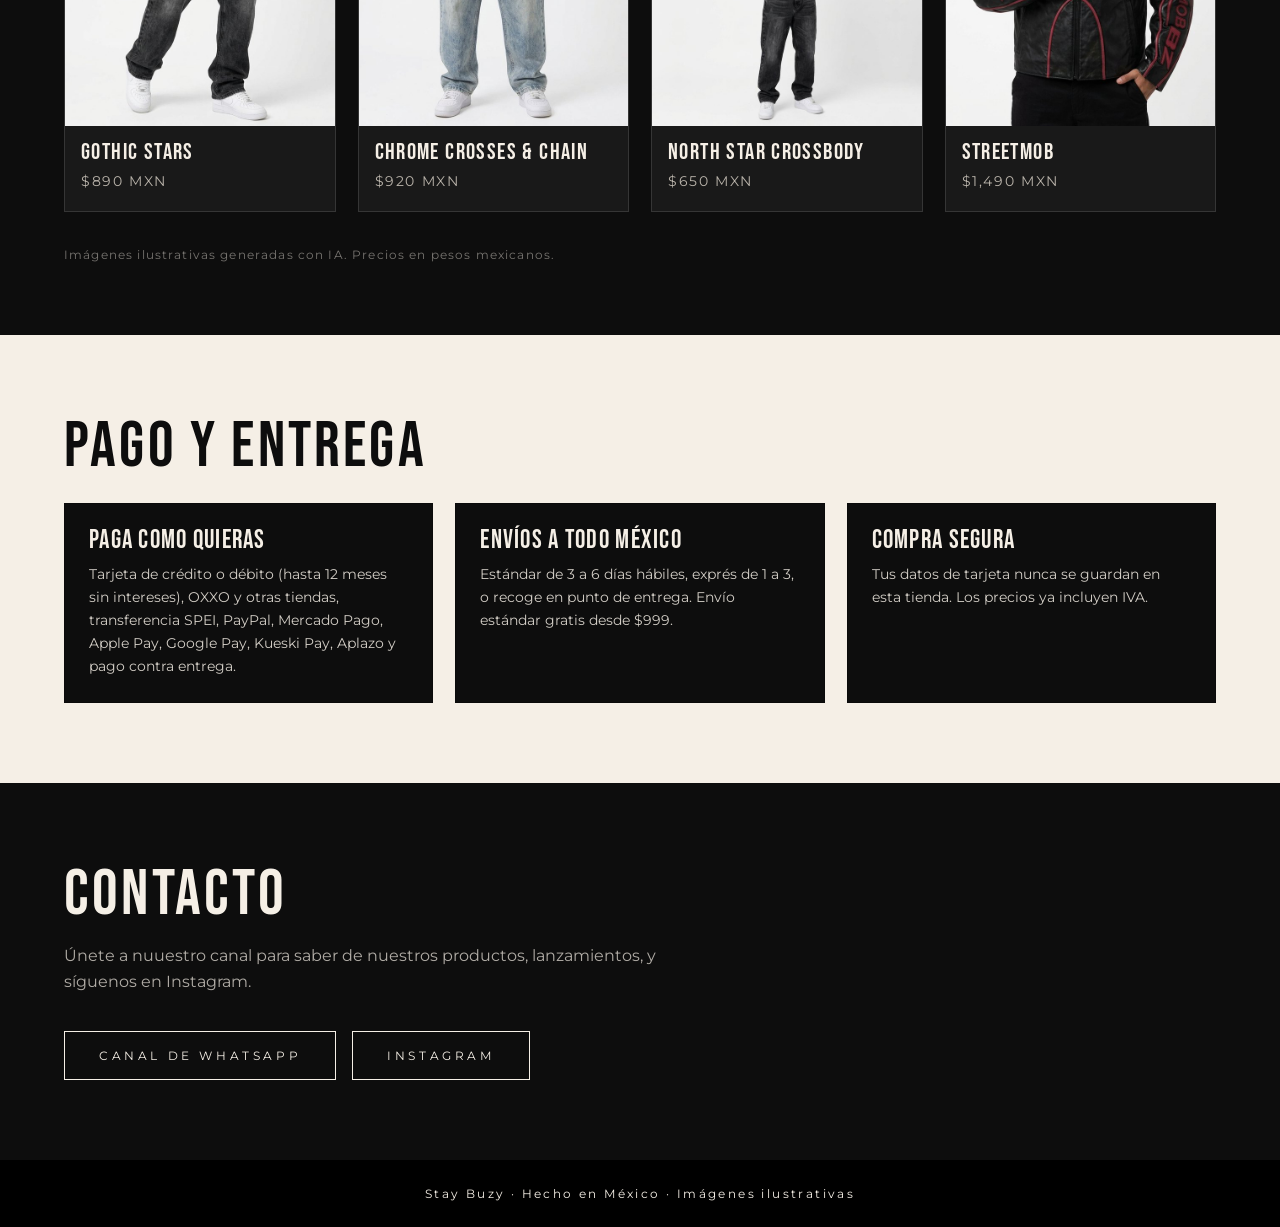
==== commit 2ade9817: "Update index.html" ====
--- a/index.html
+++ b/index.html
@@ -68,7 +68,7 @@
       <h2>Contacto</h2>
       <p class="catalogo__sub">Únete a nuuestro canal para saber de nuestros productos, lanzamientos, y síguenos en Instagram.</p>
       <div class="ct">
-        <a class="boton" id="ctWa" href="#" target="_blank" rel="noopener">Grupo de WhatsApp</a>
+        <a class="boton" id="ctWa" href="#" target="_blank" rel="noopener">Canal de WhatsApp</a>
         <a class="boton" id="ctIg" href="#" target="_blank" rel="noopener">Instagram</a>
       </div>
     </section>
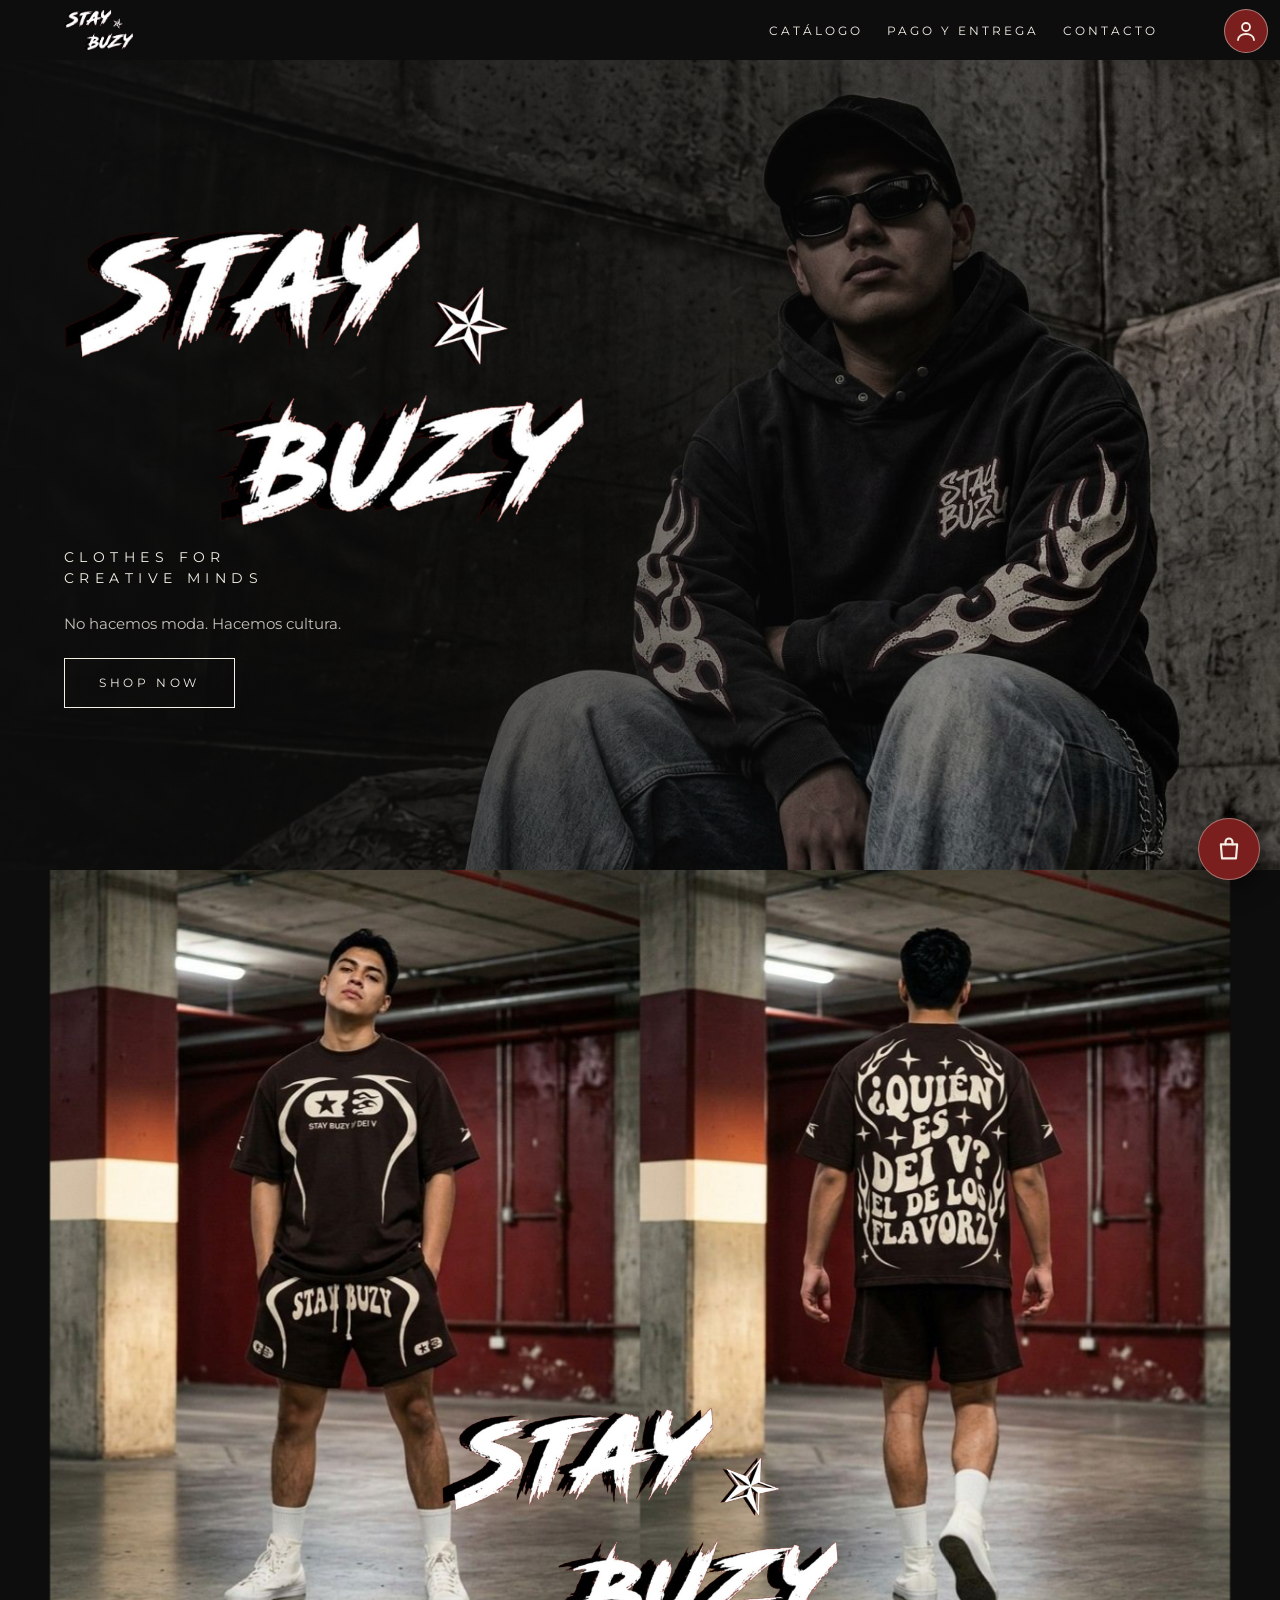
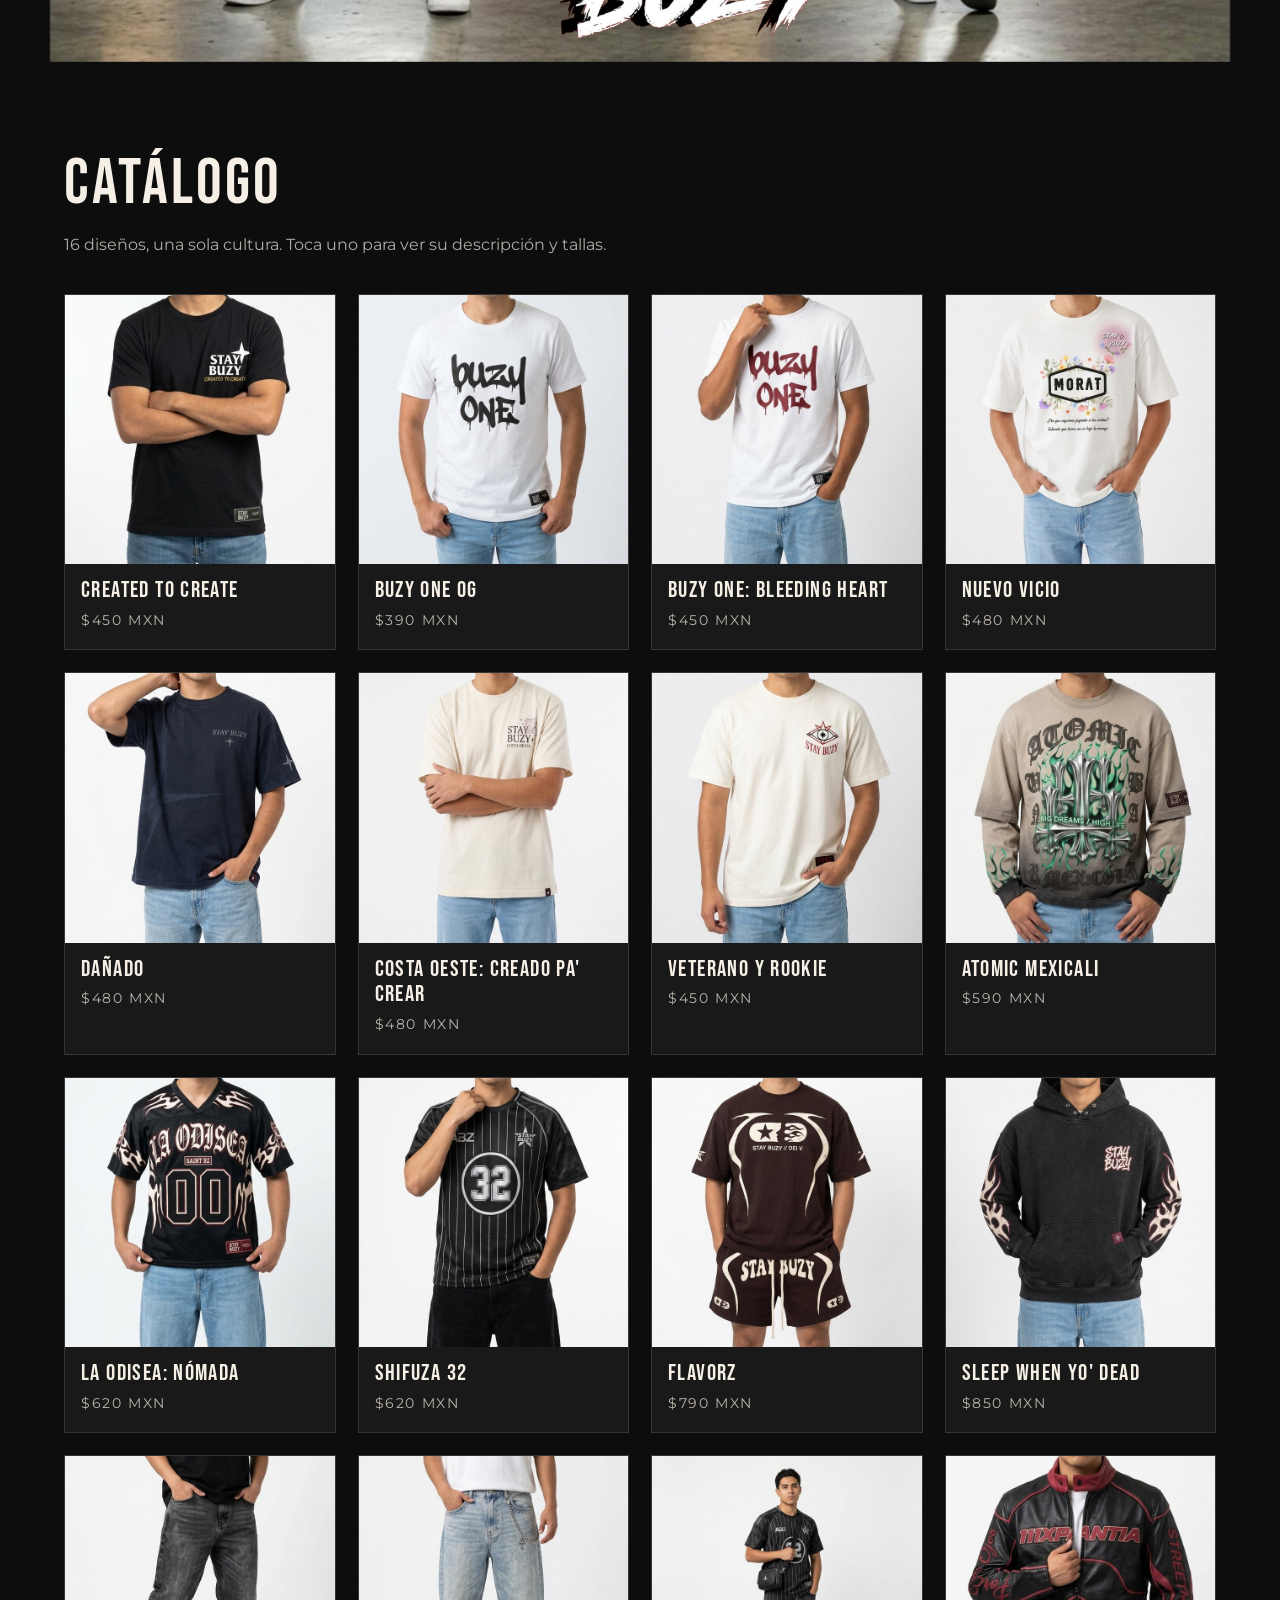
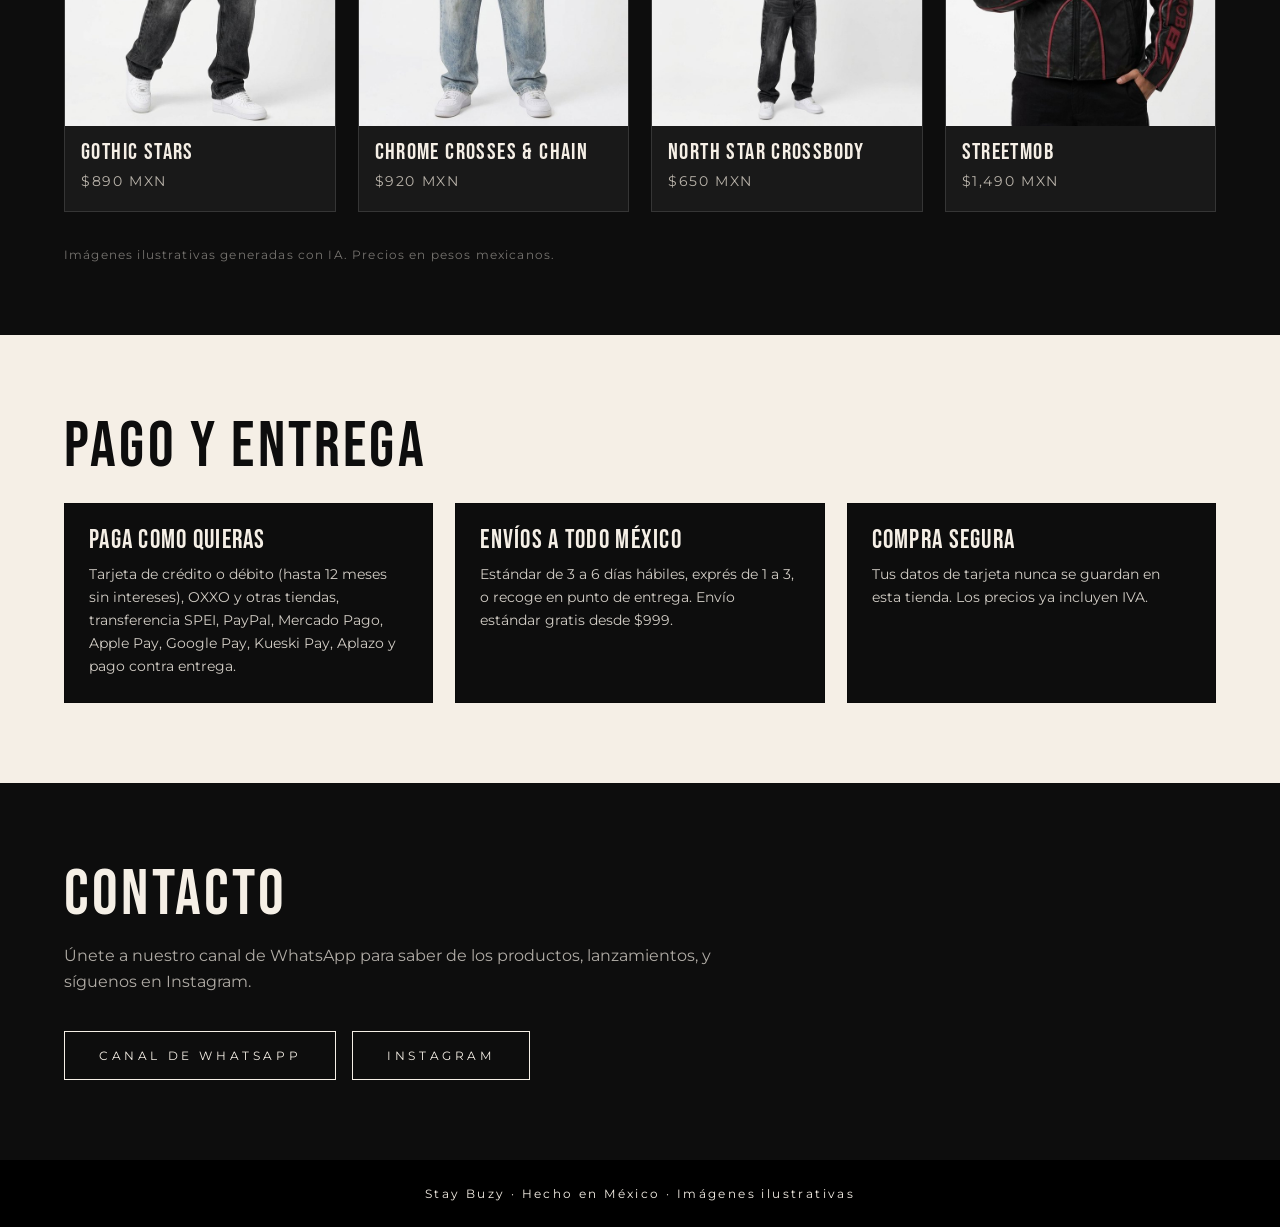
==== commit afa0328a: "Update index.html" ====
--- a/index.html
+++ b/index.html
@@ -66,7 +66,7 @@
 
     <section id="contacto" class="seccion seccion--oscura">
       <h2>Contacto</h2>
-      <p class="catalogo__sub">Únete a nuuestro canal para saber de nuestros productos, lanzamientos, y síguenos en Instagram.</p>
+      <p class="catalogo__sub">Únete a nuestro canal de WhatsApp para saber de los productos, lanzamientos, y síguenos en Instagram.</p>
       <div class="ct">
         <a class="boton" id="ctWa" href="#" target="_blank" rel="noopener">Canal de WhatsApp</a>
         <a class="boton" id="ctIg" href="#" target="_blank" rel="noopener">Instagram</a>
